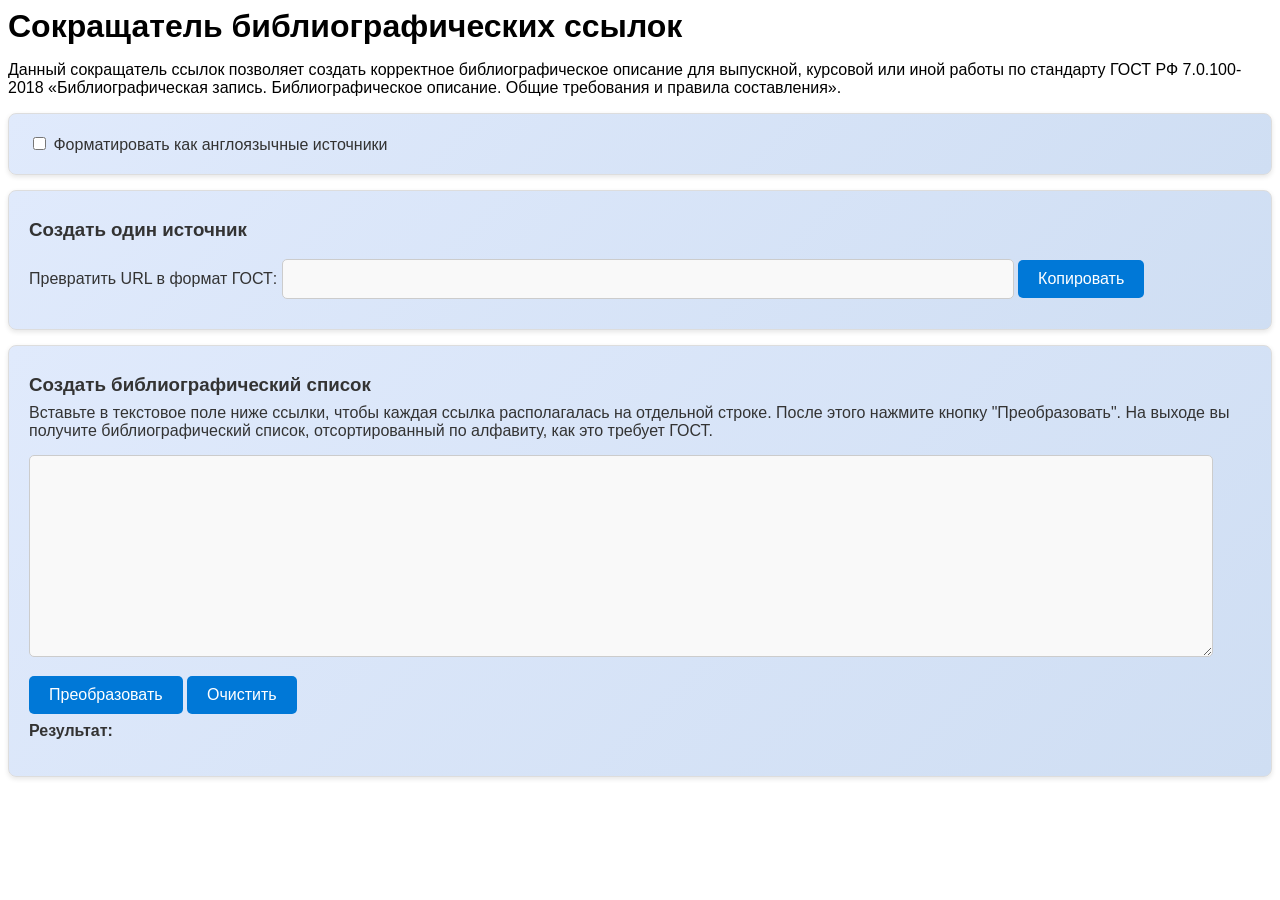
==== index.html @ 1204bf15 "Initial commit" ====
<!DOCTYPE html>
<html lang="en">
  <head>
    <meta charset="UTF-8" />
    <meta name="viewport" content="width=device-width, initial-scale=1.0" />
    <link rel="stylesheet" href="index.css" />
    <title>ГОСТ Сокращатель ссылок</title>
  </head>
  <body>
    <h1>Сокращатель библиографических ссылок</h1>
    <p>
      Данный сокращатель ссылок позволяет создать корректное библиографическое
      описание для выпускной, курсовой или иной работы по стандарту ГОСТ РФ
      7.0.100-2018 «Библиографическая запись. Библиографическое описание. Общие
      требования и правила составления».
    </p>

    <div class="block">
      <label for="lang-en"
        ><input type="checkbox" name="lang-en" id="lang-en" /> Форматировать как
        англоязычные источники
      </label>
    </div>

    <div id="d0" class="block">
      <h3>Создать один источник</h3>
      <label>Превратить URL в формат ГОСТ:</label>
      <input type="text" name="i-url" id="i-url" style="width: 700px" />
      <button id="d0-action">Копировать</button>
    </div>

    <div id="d1" class="block">
      <h3>Создать библиографический список</h3>
      <label
        >Вставьте в текстовое поле ниже ссылки, чтобы каждая ссылка
        располагалась на отдельной строке. После этого нажмите кнопку
        "Преобразовать". На выходе вы получите библиографический список,
        отсортированный по алфавиту, как это требует ГОСТ.</label
      >
      <textarea name="t-input" id="t-input" rows="10"></textarea> <br />
      <button id="d1-action">Преобразовать</button>
      <button id="d1-action-clear">Очистить</button>

      <div class="result">
        <h4>Результат:</h4>
        <ol id="t-output">
          <!-- Здесь будет появляться список -->
          <!-- <li class="gost-link">Ссылка 1</li> -->
        </ol>
      </div>
    </div>
  </body>

  <script src="index.js"></script>
</html>
---- index.css ----
* {
  /* margin: 0;
  padding: 0; */
  font-family: "Arial";
}

h1, h2, h3, h4 {
  margin: 8px auto;
}

/* Основные стили для input */
input[type='text'] {
  width: 90vw;
  padding: 10px 15px;
  margin: 10px 0;
  font-size: 16px;
  color: #333;
  background-color: #f9f9f9;
  border: 1px solid #ccc;
  border-radius: 5px;
  outline: none;
  transition: all 0.3s ease;
}

input:focus {
  border-color: #0078d7;
  box-shadow: 0 0 5px rgba(0, 120, 215, 0.5);
}

input[type='checkbox'], label {
  user-select: none;
}

/* Основные стили для textarea */
textarea {
  width: 90vw;
  padding: 10px 15px;
  font-size: 16px;
  color: #333;
  background-color: #f9f9f9;
  border: 1px solid #ccc;
  border-radius: 5px;
  outline: none;
  resize: vertical; /* Разрешить изменение только по вертикали */
  max-height: 300px; /* Ограничить максимальную высоту */
  transition: box-shadow 0.3s ease;
}

textarea:focus {
  border-color: #0078d7;
  box-shadow: 0 0 5px rgba(0, 120, 215, 0.5);
}

/* Добавление прокрутки для textarea после достижения высоты */
textarea {
  overflow-y: auto;
  margin: 15px 0;
}

/* Основные стили для div */
div.block {
  padding: 20px;
  margin: 15px 0;
  background: linear-gradient(135deg, #e0eafc, #cfdef3);
  border: 1px solid #ddd;
  border-radius: 8px;
  box-shadow: 0 2px 5px rgba(0, 0, 0, 0.1);
  font-size: 16px;
  color: #333;
  transition: all 0.3s ease;
}

/* Основные стили для button */
button {
  padding: 10px 20px;
  font-size: 16px;
  /* font-weight: bold; */
  color: #fff;
  background-color: #0078d7;
  border: none;
  border-radius: 5px;
  cursor: pointer;
  transition: background-color 0.3s ease, transform 0.2s ease;
}

button:hover {
  background-color: #005bb5;
  /* transform: scale(1.05); */
}

button:active {
  background-color: #004494;
  /* transform: scale(0.95); */
}

button:disabled {
  background-color: #ccc;
  cursor: not-allowed;
}

ol > li.gost-link {
  font-family: 'Times New Roman';
  font-size: 14px;
}

/* div:hover {
  box-shadow: 0 4px 10px rgba(0, 0, 0, 0.2);
  transform: translateY(-2px);
} */
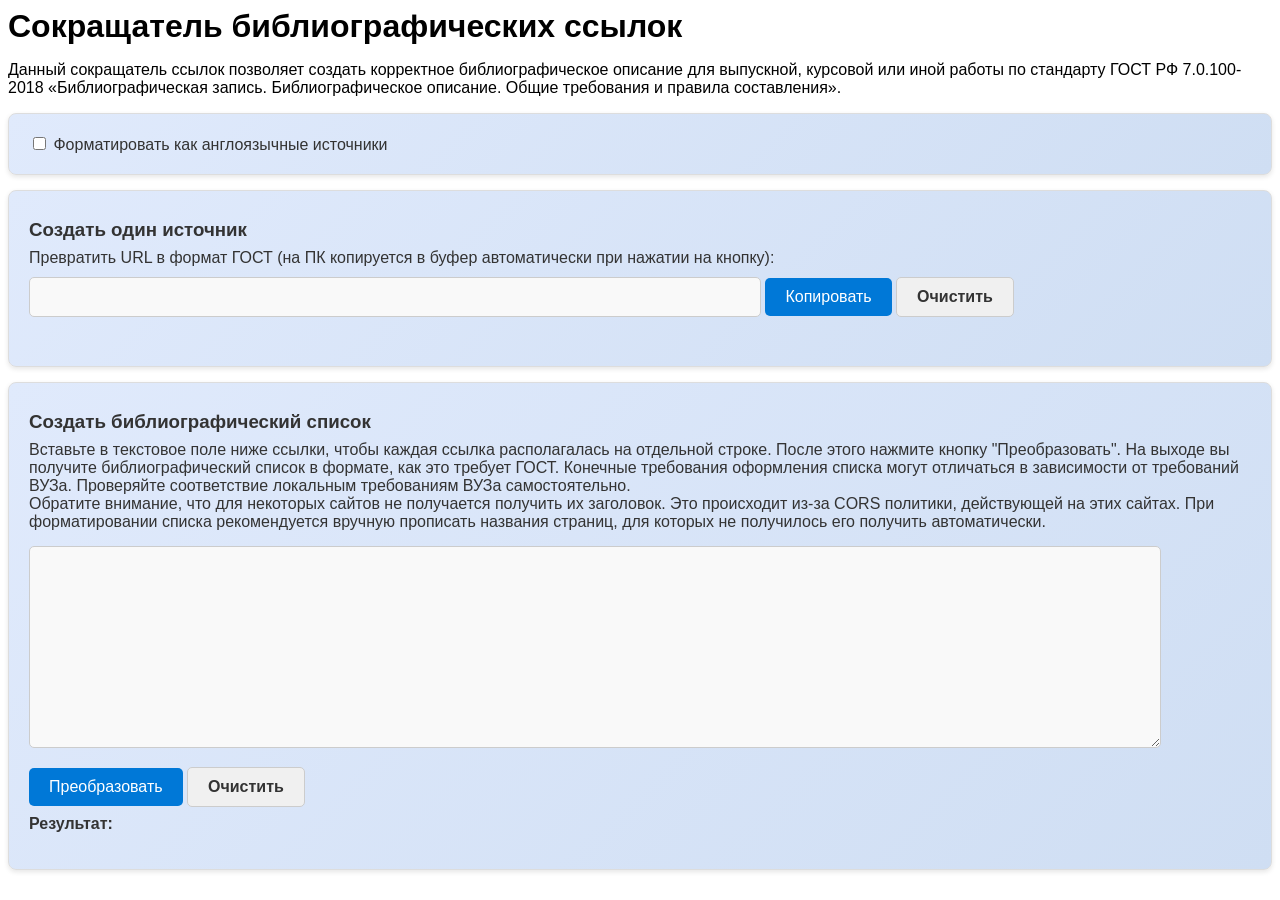
==== commit 8110e0d1: "Первая стабильная версия" ====
--- a/index.html
+++ b/index.html
@@ -2,7 +2,7 @@
 <html lang="en">
   <head>
     <meta charset="UTF-8" />
-    <meta name="viewport" content="width=device-width, initial-scale=1.0" />
+    <meta name="viewport" content="width=device-width, initial-scale=1.0, user-scalable=no" />
     <link rel="stylesheet" href="index.css" />
     <title>ГОСТ Сокращатель ссылок</title>
   </head>
@@ -24,9 +24,19 @@
 
     <div id="d0" class="block">
       <h3>Создать один источник</h3>
-      <label>Превратить URL в формат ГОСТ:</label>
+      <label
+        >Превратить URL в формат ГОСТ (на ПК копируется в буфер автоматически при
+        нажатии на кнопку):</label
+      >
       <input type="text" name="i-url" id="i-url" style="width: 700px" />
-      <button id="d0-action">Копировать</button>
+      <button class="primary" id="d0-action">Копировать</button>
+      <button class="secondary" id="d0-action-clear">Очистить</button>
+
+      <br />
+      <p
+        id="d0-result"
+        style="font-family: 'Times New Roman'; font-size: 14pt"
+      ></p>
     </div>
 
     <div id="d1" class="block">
@@ -34,12 +44,20 @@
       <label
         >Вставьте в текстовое поле ниже ссылки, чтобы каждая ссылка
         располагалась на отдельной строке. После этого нажмите кнопку
-        "Преобразовать". На выходе вы получите библиографический список,
-        отсортированный по алфавиту, как это требует ГОСТ.</label
-      >
+        "Преобразовать". На выходе вы получите библиографический список в
+        формате, как это требует ГОСТ. Конечные требования оформления списка
+        могут отличаться в зависимости от требований ВУЗа. Проверяйте
+        соответствие локальным требованиям ВУЗа самостоятельно.
+        <br />
+
+        Обратите внимание, что для некоторых сайтов не получается получить их
+        заголовок. Это происходит из-за CORS политики, действующей на этих
+        сайтах. При форматировании списка рекомендуется вручную прописать
+        названия страниц, для которых не получилось его получить автоматически.
+      </label>
       <textarea name="t-input" id="t-input" rows="10"></textarea> <br />
-      <button id="d1-action">Преобразовать</button>
-      <button id="d1-action-clear">Очистить</button>
+      <button class="primary" id="d1-action">Преобразовать</button>
+      <button class="secondary" id="d1-action-clear">Очистить</button>
 
       <div class="result">
         <h4>Результат:</h4>
--- a/index.css
+++ b/index.css
@@ -4,13 +4,16 @@
   font-family: "Arial";
 }
 
-h1, h2, h3, h4 {
+h1,
+h2,
+h3,
+h4 {
   margin: 8px auto;
 }
 
 /* Основные стили для input */
-input[type='text'] {
-  width: 90vw;
+input[type="text"] {
+  max-width: 90%;
   padding: 10px 15px;
   margin: 10px 0;
   font-size: 16px;
@@ -27,13 +30,14 @@
   box-shadow: 0 0 5px rgba(0, 120, 215, 0.5);
 }
 
-input[type='checkbox'], label {
+input[type="checkbox"],
+label {
   user-select: none;
 }
 
 /* Основные стили для textarea */
 textarea {
-  width: 90vw;
+  width: 90%;
   padding: 10px 15px;
   font-size: 16px;
   color: #333;
@@ -58,6 +62,11 @@
 }
 
 /* Основные стили для div */
+div {
+  word-wrap: break-word; /* Перенос слов, чтобы они не выходили за границы */
+  overflow-wrap: break-word; /* Альтернативный перенос для длинных слов */
+}
+
 div.block {
   padding: 20px;
   margin: 15px 0;
@@ -75,32 +84,63 @@
   padding: 10px 20px;
   font-size: 16px;
   /* font-weight: bold; */
-  color: #fff;
-  background-color: #0078d7;
+
   border: none;
   border-radius: 5px;
   cursor: pointer;
   transition: background-color 0.3s ease, transform 0.2s ease;
 }
 
-button:hover {
+button.primary {
+  color: #fff;
+  background-color: #0078d7;
+}
+
+button.primary:hover {
   background-color: #005bb5;
   /* transform: scale(1.05); */
 }
 
-button:active {
+button.primary:active {
   background-color: #004494;
   /* transform: scale(0.95); */
 }
 
-button:disabled {
+button.primary:disabled {
   background-color: #ccc;
   cursor: not-allowed;
 }
 
+/* Основные стили для button.secondary */
+button.secondary {
+  padding: 10px 20px;
+  font-size: 16px;
+  font-weight: bold;
+  color: #333;
+  background-color: #f0f0f0;
+  border: 1px solid #ccc;
+  border-radius: 5px;
+  cursor: pointer;
+  transition: background-color 0.3s ease, transform 0.2s ease;
+}
+
+button.secondary:hover {
+  background-color: #e0e0e0;
+}
+
+button.secondary:active {
+  background-color: #d0d0d0;
+  /* transform: scale(0.95); */
+}
+
+button.secondary:disabled {
+  background-color: #f9f9f9;
+  cursor: not-allowed;
+}
+
 ol > li.gost-link {
-  font-family: 'Times New Roman';
-  font-size: 14px;
+  font-family: "Times New Roman";
+  font-size: 14pt;
 }
 
 /* div:hover {
